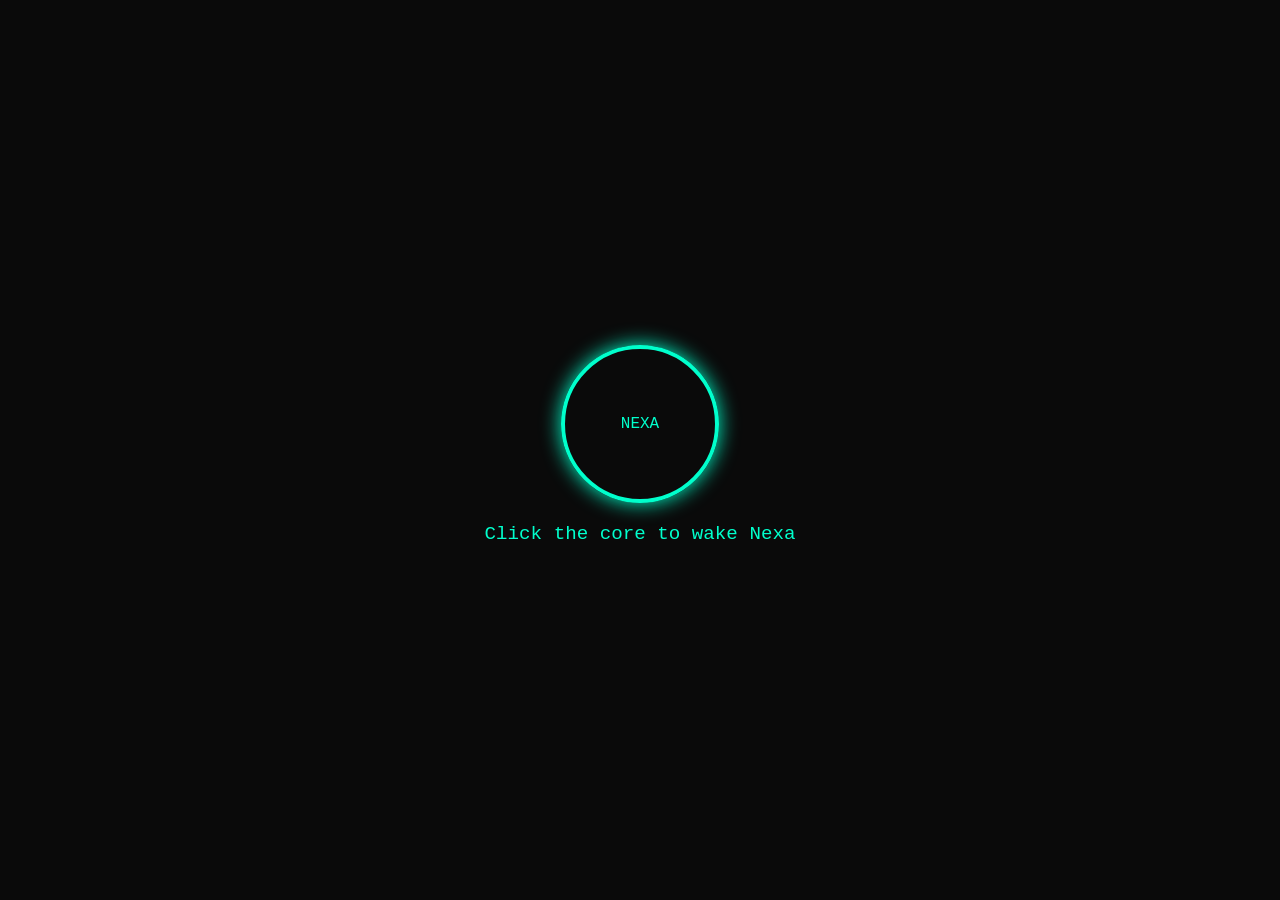
==== index.html @ 97dc1d6f "Update and rename nexaa.html to index.html" ====
<!DOCTYPE html>
<html lang="en">
<head>
    <meta charset="UTF-8">
    <meta name="viewport" content="width=device-width, initial-scale=1.0">
    <title>Nexa AI | Command System</title>
    <style>
        body {
            background-color: #0a0a0a;
            color: #00ffcc;
            font-family: 'Courier New', Courier, monospace;
            display: flex;
            flex-direction: column;
            align-items: center;
            justify-content: center;
            height: 100vh;
            margin: 0;
        }

        #nexa-core {
            width: 150px;
            height: 150px;
            border: 4px solid #00ffcc;
            border-radius: 50%;
            box-shadow: 0 0 20px #00ffcc;
            display: flex;
            align-items: center;
            justify-content: center;
            cursor: pointer;
            transition: 0.3s;
        }

        #nexa-core.listening {
            animation: pulse 1.5s infinite;
            background-color: #00ffcc22;
        }

        @keyframes pulse {
            0% { transform: scale(1); box-shadow: 0 0 20px #00ffcc; }
            50% { transform: scale(1.1); box-shadow: 0 0 40px #00ffcc; }
            100% { transform: scale(1); box-shadow: 0 0 20px #00ffcc; }
        }

        #status { margin-top: 20px; font-size: 1.2rem; }
        #transcript { color: #888; margin-top: 10px; font-style: italic; }
    </style>
</head>
<body>

    <div id="nexa-core" onclick="startNexa()">
        <span>NEXA</span>
    </div>

    <div id="status">Click the core to wake Nexa</div>
    <div id="transcript"></div>

    <script>
        // Check for Browser Support
        const SpeechRecognition = window.SpeechRecognition || window.webkitSpeechRecognition;
        const synth = window.speechSynthesis;

        if (!SpeechRecognition) {
            alert("Your browser does not support Web Speech API. Try Chrome or Edge.");
        }

        const recognition = new SpeechRecognition();
        const statusDisp = document.getElementById('status');
        const transcriptDisp = document.getElementById('transcript');
        const core = document.getElementById('nexa-core');

        // Nexa's Voice
        function speak(text) {
            const utterance = new SpeechSynthesisUtterance(text);
            utterance.pitch = 1;
            utterance.rate = 1;
            synth.speak(utterance);
            statusDisp.innerText = "Nexa: " + text;
        }

        function startNexa() {
            recognition.start();
            core.classList.add('listening');
            statusDisp.innerText = "Listening...";
        }

        recognition.onresult = (event) => {
            const command = event.results[0][0].transcript.toLowerCase();
            transcriptDisp.innerText = `You said: "${command}"`;
            core.classList.remove('listening');
            processCommand(command);
        };

        // Nexa Logic
        function processCommand(cmd) {
            if (cmd.includes('time')) {
                const now = new Date().toLocaleTimeString();
                speak(`The current time is ${now}`);
            } 
            else if (cmd.includes('hello') || cmd.includes('nexa')) {
                speak("Hello. I am Nexa. How can I assist you today?");
            } 
            else if (cmd.includes('search for')) {
                const query = cmd.split('search for')[1];
                speak(`Searching Google for ${query}`);
                window.open(`https://www.google.com/search?q=${query}`, '_blank');
            }
            else if (cmd.includes('open youtube')) {
                speak("Opening YouTube.");
                window.open("https://www.youtube.com", "_blank");
            }
            else {
                speak("Command not recognized. Please try again.");
            }
        }

        recognition.onerror = () => {
            core.classList.remove('listening');
            statusDisp.innerText = "Error occurred. Try again.";
        };
    </script>
</body>
</html>
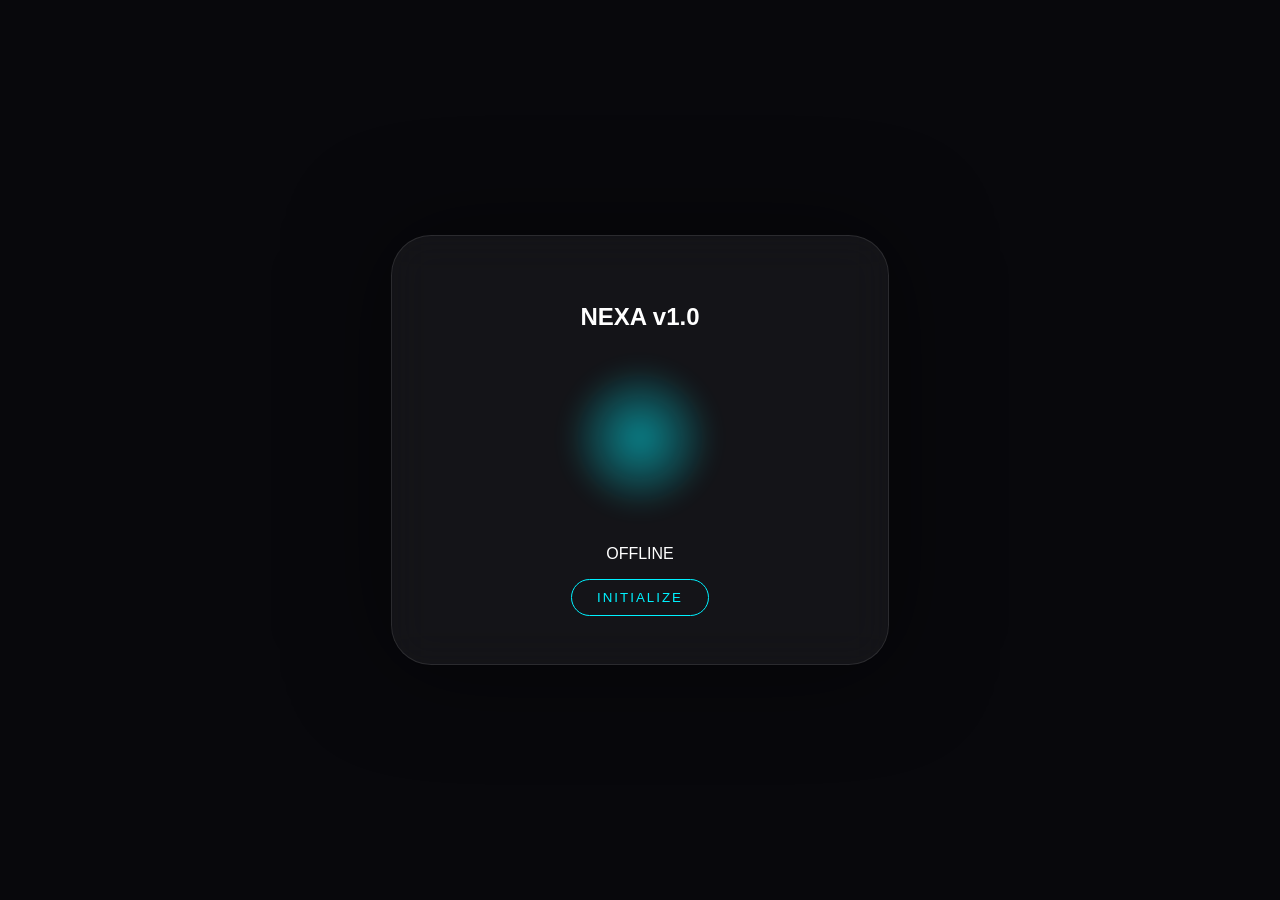
==== commit b023463e: "Update index.html" ====
--- a/index.html
+++ b/index.html
@@ -1,122 +1,17 @@
 <!DOCTYPE html>
-<html lang="en">
+<html>
 <head>
-    <meta charset="UTF-8">
-    <meta name="viewport" content="width=device-width, initial-scale=1.0">
-    <title>Nexa AI | Command System</title>
-    <style>
-        body {
-            background-color: #0a0a0a;
-            color: #00ffcc;
-            font-family: 'Courier New', Courier, monospace;
-            display: flex;
-            flex-direction: column;
-            align-items: center;
-            justify-content: center;
-            height: 100vh;
-            margin: 0;
-        }
-
-        #nexa-core {
-            width: 150px;
-            height: 150px;
-            border: 4px solid #00ffcc;
-            border-radius: 50%;
-            box-shadow: 0 0 20px #00ffcc;
-            display: flex;
-            align-items: center;
-            justify-content: center;
-            cursor: pointer;
-            transition: 0.3s;
-        }
-
-        #nexa-core.listening {
-            animation: pulse 1.5s infinite;
-            background-color: #00ffcc22;
-        }
-
-        @keyframes pulse {
-            0% { transform: scale(1); box-shadow: 0 0 20px #00ffcc; }
-            50% { transform: scale(1.1); box-shadow: 0 0 40px #00ffcc; }
-            100% { transform: scale(1); box-shadow: 0 0 20px #00ffcc; }
-        }
-
-        #status { margin-top: 20px; font-size: 1.2rem; }
-        #transcript { color: #888; margin-top: 10px; font-style: italic; }
-    </style>
+    <link rel="stylesheet" href="style.css">
 </head>
 <body>
-
-    <div id="nexa-core" onclick="startNexa()">
-        <span>NEXA</span>
+    <div class="interface">
+        <h2>NEXA v1.0</h2>
+        <div class="orb-container">
+            <div class="orb"></div>
+        </div>
+        <p id="status">OFFLINE</p>
+        <button onclick="startNexa()">Initialize</button>
     </div>
-
-    <div id="status">Click the core to wake Nexa</div>
-    <div id="transcript"></div>
-
-    <script>
-        // Check for Browser Support
-        const SpeechRecognition = window.SpeechRecognition || window.webkitSpeechRecognition;
-        const synth = window.speechSynthesis;
-
-        if (!SpeechRecognition) {
-            alert("Your browser does not support Web Speech API. Try Chrome or Edge.");
-        }
-
-        const recognition = new SpeechRecognition();
-        const statusDisp = document.getElementById('status');
-        const transcriptDisp = document.getElementById('transcript');
-        const core = document.getElementById('nexa-core');
-
-        // Nexa's Voice
-        function speak(text) {
-            const utterance = new SpeechSynthesisUtterance(text);
-            utterance.pitch = 1;
-            utterance.rate = 1;
-            synth.speak(utterance);
-            statusDisp.innerText = "Nexa: " + text;
-        }
-
-        function startNexa() {
-            recognition.start();
-            core.classList.add('listening');
-            statusDisp.innerText = "Listening...";
-        }
-
-        recognition.onresult = (event) => {
-            const command = event.results[0][0].transcript.toLowerCase();
-            transcriptDisp.innerText = `You said: "${command}"`;
-            core.classList.remove('listening');
-            processCommand(command);
-        };
-
-        // Nexa Logic
-        function processCommand(cmd) {
-            if (cmd.includes('time')) {
-                const now = new Date().toLocaleTimeString();
-                speak(`The current time is ${now}`);
-            } 
-            else if (cmd.includes('hello') || cmd.includes('nexa')) {
-                speak("Hello. I am Nexa. How can I assist you today?");
-            } 
-            else if (cmd.includes('search for')) {
-                const query = cmd.split('search for')[1];
-                speak(`Searching Google for ${query}`);
-                window.open(`https://www.google.com/search?q=${query}`, '_blank');
-            }
-            else if (cmd.includes('open youtube')) {
-                speak("Opening YouTube.");
-                window.open("https://www.youtube.com", "_blank");
-            }
-            else {
-                speak("Command not recognized. Please try again.");
-            }
-        }
-
-        recognition.onerror = () => {
-            core.classList.remove('listening');
-            statusDisp.innerText = "Error occurred. Try again.";
-        };
-    </script>
+    <script src="script.js"></script>
 </body>
 </html>
--- a/style.css
+++ b/style.css
@@ -0,0 +1,73 @@
+:root {
+    --accent: #00f2ff;
+    --bg: #08080c;
+    --glass: rgba(255, 255, 255, 0.05);
+}
+
+body {
+    background: var(--bg);
+    color: white;
+    font-family: 'Inter', sans-serif;
+    display: flex;
+    justify-content: center;
+    align-items: center;
+    height: 100vh;
+    margin: 0;
+}
+
+.interface {
+    background: var(--glass);
+    backdrop-filter: blur(20px);
+    border: 1px solid rgba(255, 255, 255, 0.1);
+    padding: 3rem;
+    border-radius: 40px;
+    text-align: center;
+    box-shadow: 0 0 100px rgba(0,0,0,0.5);
+    width: 400px;
+}
+
+/* Nexa Orb Animation */
+.orb-container {
+    position: relative;
+    width: 150px;
+    height: 150px;
+    margin: 2rem auto;
+}
+
+.orb {
+    width: 100%;
+    height: 100%;
+    background: radial-gradient(circle, var(--accent) 0%, transparent 70%);
+    border-radius: 50%;
+    filter: blur(10px);
+    opacity: 0.5;
+    transition: 0.5s;
+}
+
+.active .orb {
+    animation: pulse 1s infinite alternate;
+    opacity: 1;
+    filter: blur(5px);
+}
+
+@keyframes pulse {
+    from { transform: scale(0.9); box-shadow: 0 0 20px var(--accent); }
+    to { transform: scale(1.2); box-shadow: 0 0 50px var(--accent); }
+}
+
+button {
+    background: transparent;
+    border: 1px solid var(--accent);
+    color: var(--accent);
+    padding: 10px 25px;
+    border-radius: 20px;
+    cursor: pointer;
+    text-transform: uppercase;
+    letter-spacing: 2px;
+    transition: 0.3s;
+}
+
+button:hover {
+    background: var(--accent);
+    color: black;
+}
